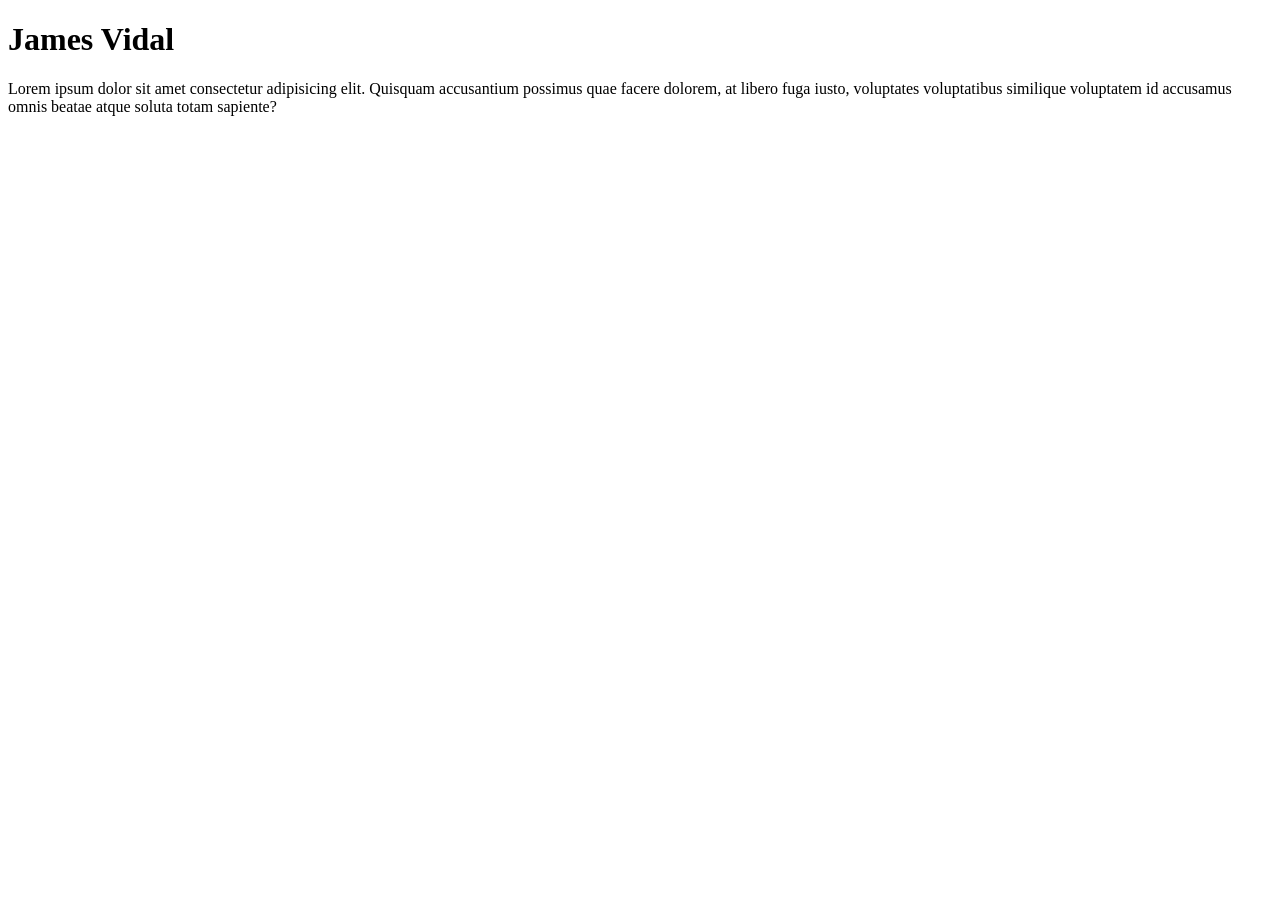
==== index.html @ 276851d6 "index.html" ====
<!DOCTYPE html>
<html lang="en">
<head>
    <meta charset="UTF-8">
    <meta name="viewport" content="width=device-width, initial-scale=1.0">
    <title>James Vidal: Personal Site and Portfolio</title>
</head>
<body>
    <h1>James Vidal</h1>
    <p>Lorem ipsum dolor sit amet consectetur adipisicing elit. Quisquam accusantium possimus quae facere dolorem, at libero fuga iusto, voluptates voluptatibus similique voluptatem id accusamus omnis beatae atque soluta totam sapiente?</p>
    
</body>
</html>
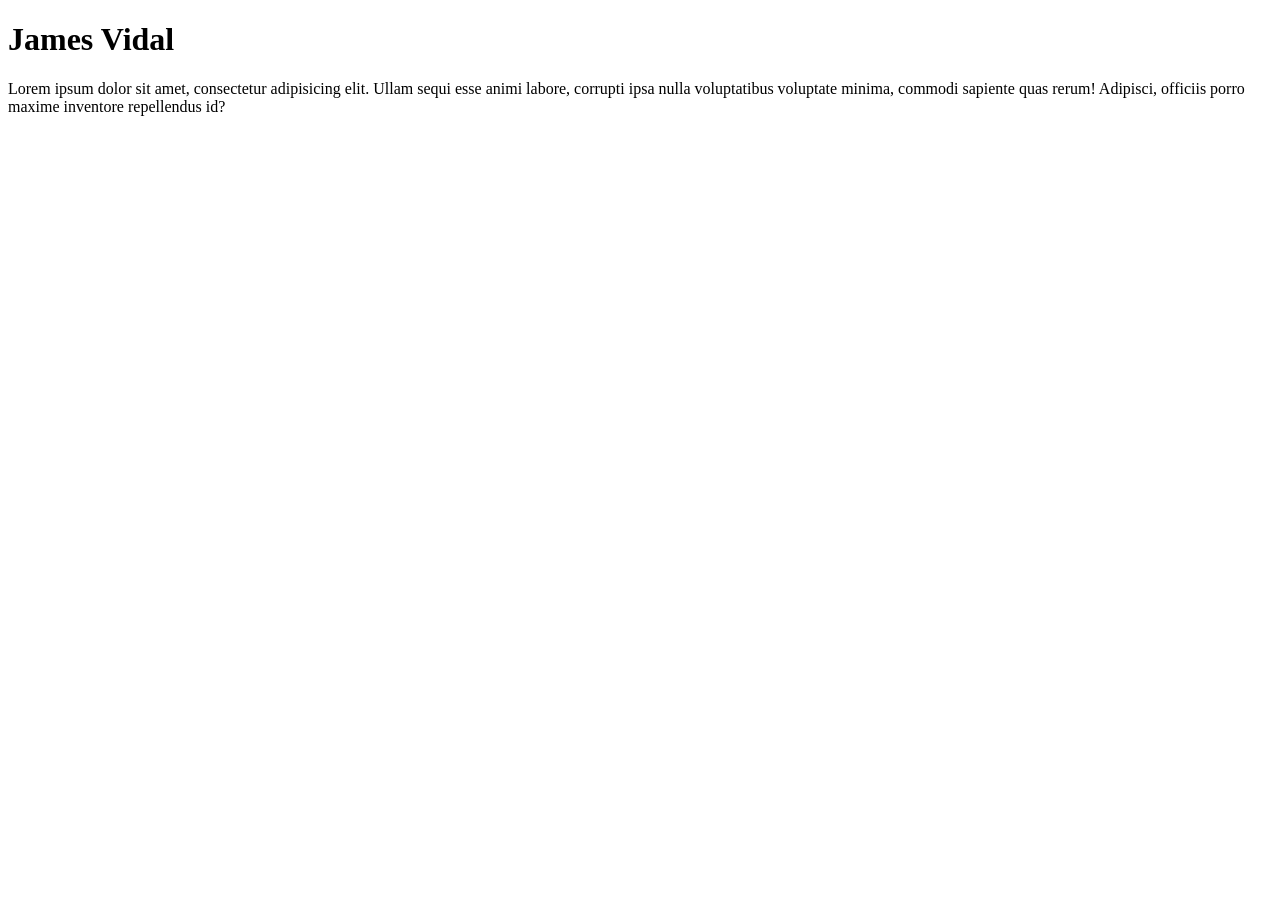
==== commit 4cca2def: "Update index.html" ====
--- a/index.html
+++ b/index.html
@@ -7,7 +7,7 @@
 </head>
 <body>
     <h1>James Vidal</h1>
-    <p>Lorem ipsum dolor sit amet consectetur adipisicing elit. Quisquam accusantium possimus quae facere dolorem, at libero fuga iusto, voluptates voluptatibus similique voluptatem id accusamus omnis beatae atque soluta totam sapiente?</p>
+    <p>Lorem ipsum dolor sit amet, consectetur adipisicing elit. Ullam sequi esse animi labore, corrupti ipsa nulla voluptatibus voluptate minima, commodi sapiente quas rerum! Adipisci, officiis porro maxime inventore repellendus id?</p>
     
 </body>
 </html>
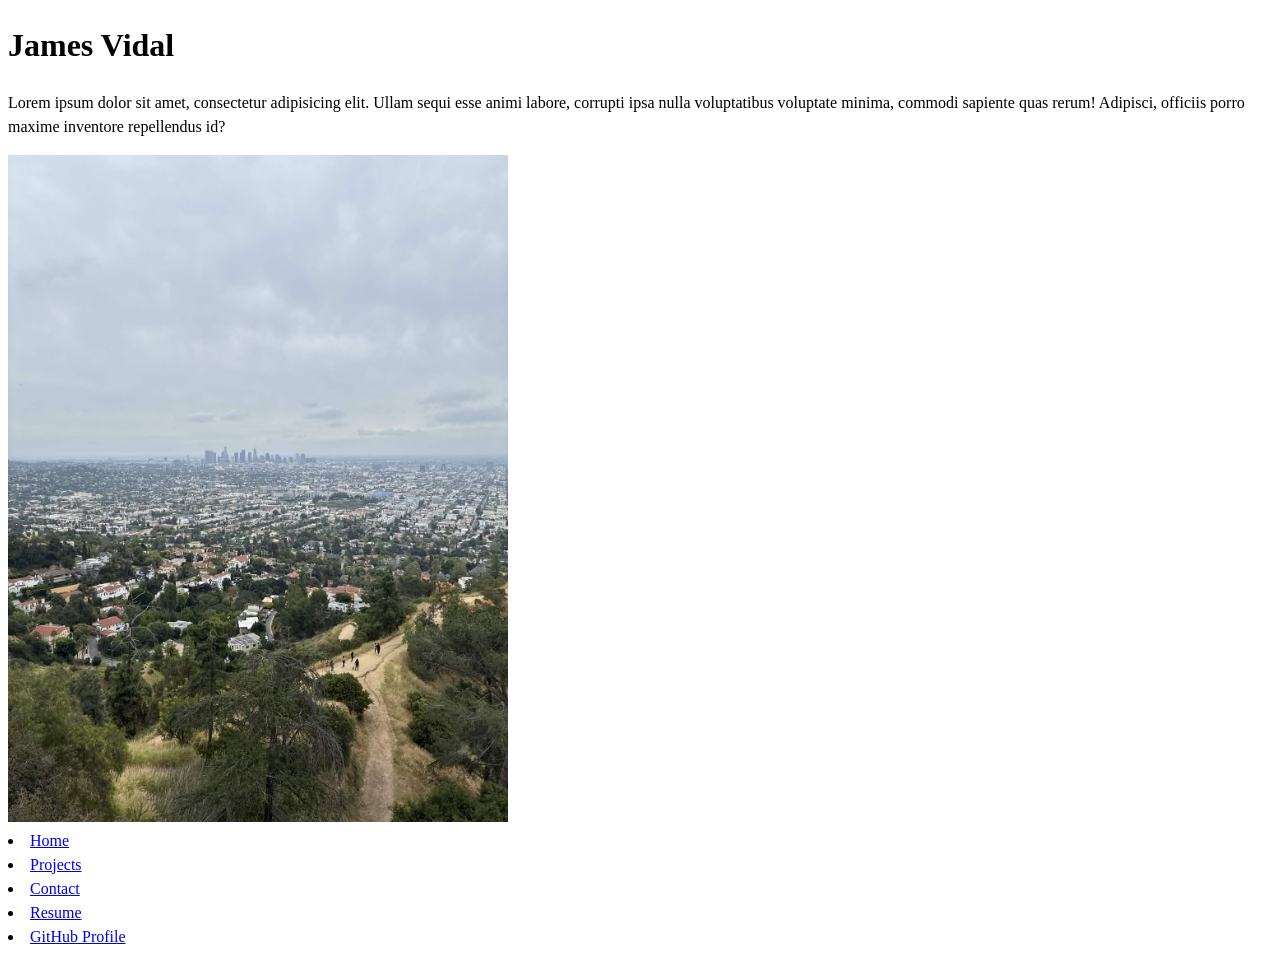
==== commit ce01fcb1: "new nav + contact + projects added nav, added contact and projects page, added picture. completed st" ====
--- a/index.html
+++ b/index.html
@@ -4,10 +4,21 @@
     <meta charset="UTF-8">
     <meta name="viewport" content="width=device-width, initial-scale=1.0">
     <title>James Vidal: Personal Site and Portfolio</title>
+    <link rel="stylesheet" href="style.css">
 </head>
 <body>
     <h1>James Vidal</h1>
-    <p>Lorem ipsum dolor sit amet, consectetur adipisicing elit. Ullam sequi esse animi labore, corrupti ipsa nulla voluptatibus voluptate minima, commodi sapiente quas rerum! Adipisci, officiis porro maxime inventore repellendus id?</p>
-    
+    <p>Lorem ipsum dolor sit amet, consectetur adipisicing elit. Ullam sequi esse animi labore, 
+        corrupti ipsa nulla voluptatibus voluptate minima, commodi sapiente quas rerum! Adipisci, officiis porro maxime inventore repellendus id?</p>
+    <img src="images/griffth.jpg" alt = 'View of Los Angeles skyline taken from Griffith Observatory. 
+    It is barely visible due to cloudiness and bad camera quality from the iPhone 16e.' width="500">
+
+    <nav>
+        <li><a href="index.html">Home</a></li>
+        <li><a href="projects/index.html">Projects</a></li>
+        <li><a href="contact/index.html">Contact</a></li>
+        <li><a href="resume/index.html">Resume</a></li>
+        <li><a href="https://github.com/jamrvidal" target="_blank">GitHub Profile</a></li>
+    </nav>
 </body>
 </html>
--- a/style.css
+++ b/style.css
@@ -0,0 +1,3 @@
+body {
+   font: 100%/1.5 system ui;
+}
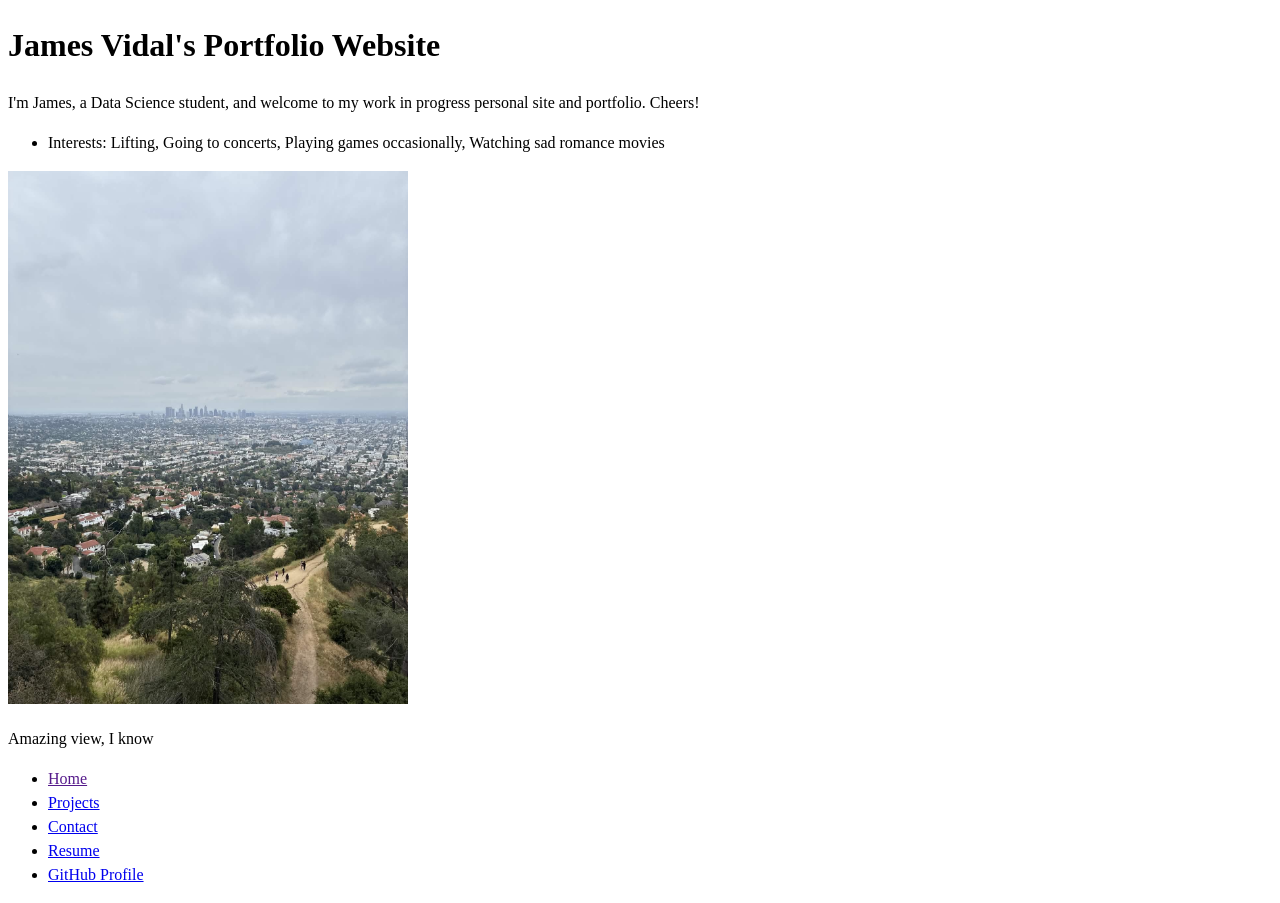
==== commit 7108dd3c: "step 8 added resume, tweaked images, changed description on home page, tweaked nav" ====
--- a/index.html
+++ b/index.html
@@ -7,18 +7,26 @@
     <link rel="stylesheet" href="style.css">
 </head>
 <body>
-    <h1>James Vidal</h1>
-    <p>Lorem ipsum dolor sit amet, consectetur adipisicing elit. Ullam sequi esse animi labore, 
-        corrupti ipsa nulla voluptatibus voluptate minima, commodi sapiente quas rerum! Adipisci, officiis porro maxime inventore repellendus id?</p>
-    <img src="images/griffth.jpg" alt = 'View of Los Angeles skyline taken from Griffith Observatory. 
-    It is barely visible due to cloudiness and bad camera quality from the iPhone 16e.' width="500">
+    <h1>James Vidal's Portfolio Website</h1>
+    <p>
+        I'm James, a Data Science student, and welcome to my work in progress personal site and portfolio. Cheers!
+    </p>
+    <ul>
+        <li>Interests: Lifting, Going to concerts, Playing games occasionally, Watching sad romance movies</li>
+    </ul>
 
+    <img src="images/griffth.jpg" alt = 'View of Los Angeles skyline taken from Griffith Observatory.'  width="400">
+    <p>
+        Amazing view, I know
+    </p>
     <nav>
-        <li><a href="index.html">Home</a></li>
+        <ul>
+        <li><a href="">Home</a></li>
         <li><a href="projects/index.html">Projects</a></li>
         <li><a href="contact/index.html">Contact</a></li>
         <li><a href="resume/index.html">Resume</a></li>
         <li><a href="https://github.com/jamrvidal" target="_blank">GitHub Profile</a></li>
+        </ul>
     </nav>
 </body>
 </html>
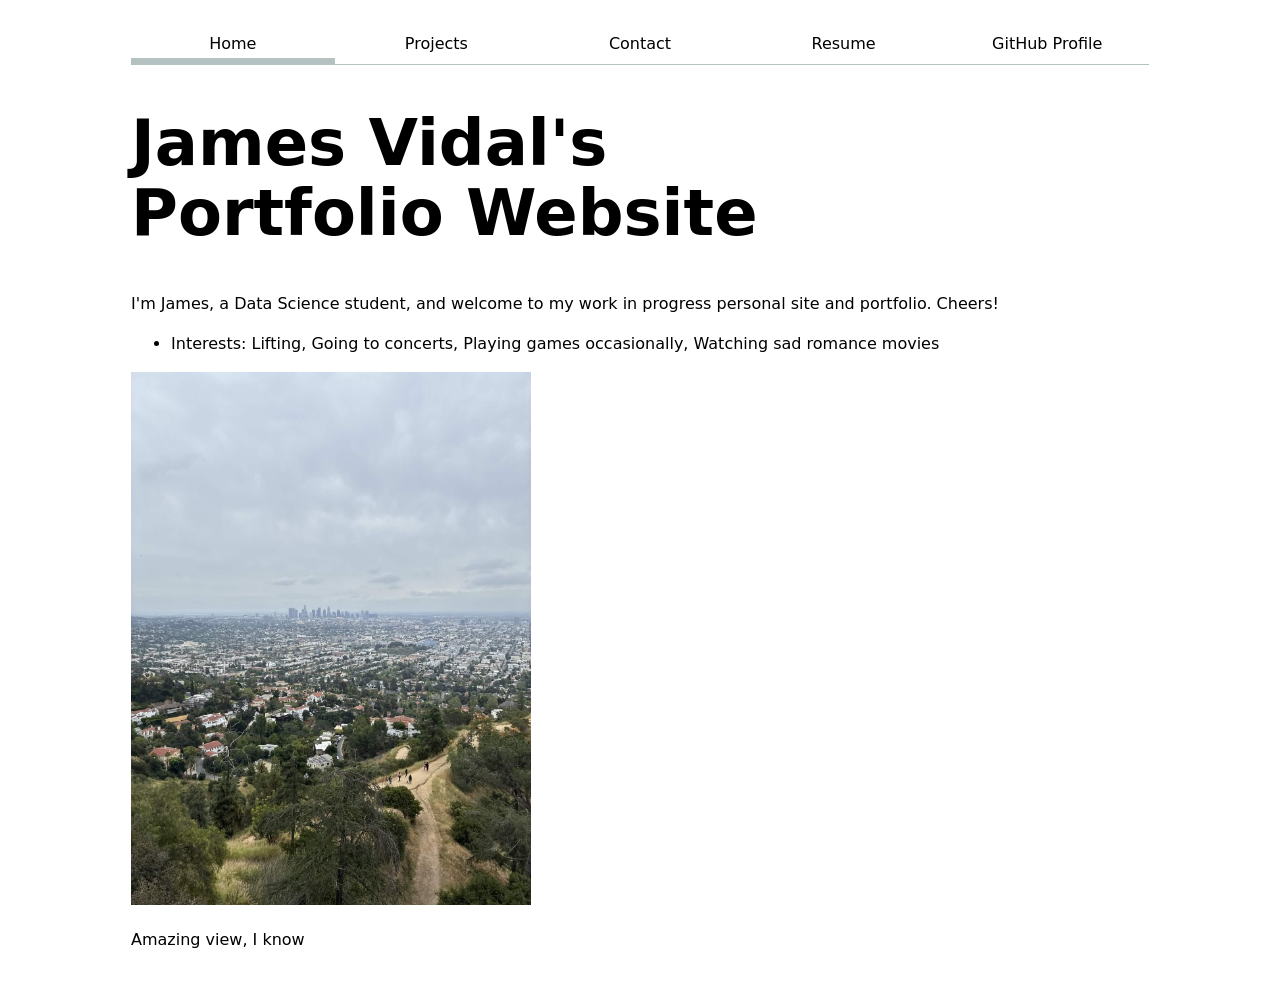
==== commit 60c55ffb: "navigation + projects + contact navigation fixed for all pages; projects page filled with lorem and " ====
--- a/index.html
+++ b/index.html
@@ -7,6 +7,15 @@
     <link rel="stylesheet" href="style.css">
 </head>
 <body>
+        <nav>
+            <ul>
+            <li><a href="" class="current">Home</a></li>
+            <li><a href="projects/index.html" >Projects</a></li>
+            <li><a href="contact/index.html" >Contact</a></li>
+            <li><a href="resume/index.html" >Resume</a></li>
+            <li><a href="https://github.com/jamrvidal" target="_blank">GitHub Profile</a></li>
+            </ul>
+        </nav>
     <h1>James Vidal's Portfolio Website</h1>
     <p>
         I'm James, a Data Science student, and welcome to my work in progress personal site and portfolio. Cheers!
@@ -19,14 +28,5 @@
     <p>
         Amazing view, I know
     </p>
-    <nav>
-        <ul>
-        <li><a href="">Home</a></li>
-        <li><a href="projects/index.html">Projects</a></li>
-        <li><a href="contact/index.html">Contact</a></li>
-        <li><a href="resume/index.html">Resume</a></li>
-        <li><a href="https://github.com/jamrvidal" target="_blank">GitHub Profile</a></li>
-        </ul>
-    </nav>
 </body>
 </html>
--- a/style.css
+++ b/style.css
@@ -1,3 +1,86 @@
 body {
-   font: 100%/1.5 system ui;
+   font: 100%/1.5 system-ui;
+   max-width: 100ch;
+   margin-inline: auto;
+   padding: 1em;
+}
+
+nav ul, nav li{
+   display: contents;
+}
+
+nav {
+   display: flex; 
+   margin-bottom: 1em;
+   border-bottom: 1px solid oklch(80% 3% 200);
+}
+
+nav a{
+   flex: 1;
+   text-decoration: none;
+   color: inherit;
+   text-align: center;
+   padding: 0.5em;
+}
+
+nav a.current{
+   border-bottom:0.4em solid oklch(80% 3% 200); 
+   padding-bottom: 0.1em;
+}
+
+nav a:hover{
+   border-bottom: 0.4em solid var(--color-accent);
+   padding-bottom: 0.1em;
+   background-color: oklch(from var(--color-accent) 95% 5% h);
+}
+
+html{
+   --color-accent: oklch(80% 3% 200);
+   accent-color: var(--color-accent);
+}
+
+input, textarea, button{
+   font: inherit;
+}
+
+form{
+   display: grid;
+   grid-template-columns: auto 1fr;
+   gap: 1em;
+}
+
+form label{
+   display: grid;
+   grid-template-columns: subgrid;
+   grid-column: 1/-1;
+}
+
+button{
+   grid-column: 1/-1;
+}
+
+.projects{
+   display: grid;
+   grid-template-columns: repeat(auto-fill, minmax(15em, 1fr));
+   gap:1em;
+}
+
+.projects article{
+   display: grid;
+   grid-template-columns: subgrid;
+   grid-row: span 3;
+   gap: 1em
+}
+
+.projects h2{
+   margin: 0;
+}
+
+h1{
+   font-size: 400%;
+}
+
+h1, h2, h3, h4, h5, h6{
+   line-height: 1.1;
+   text-wrap: balance;
 }
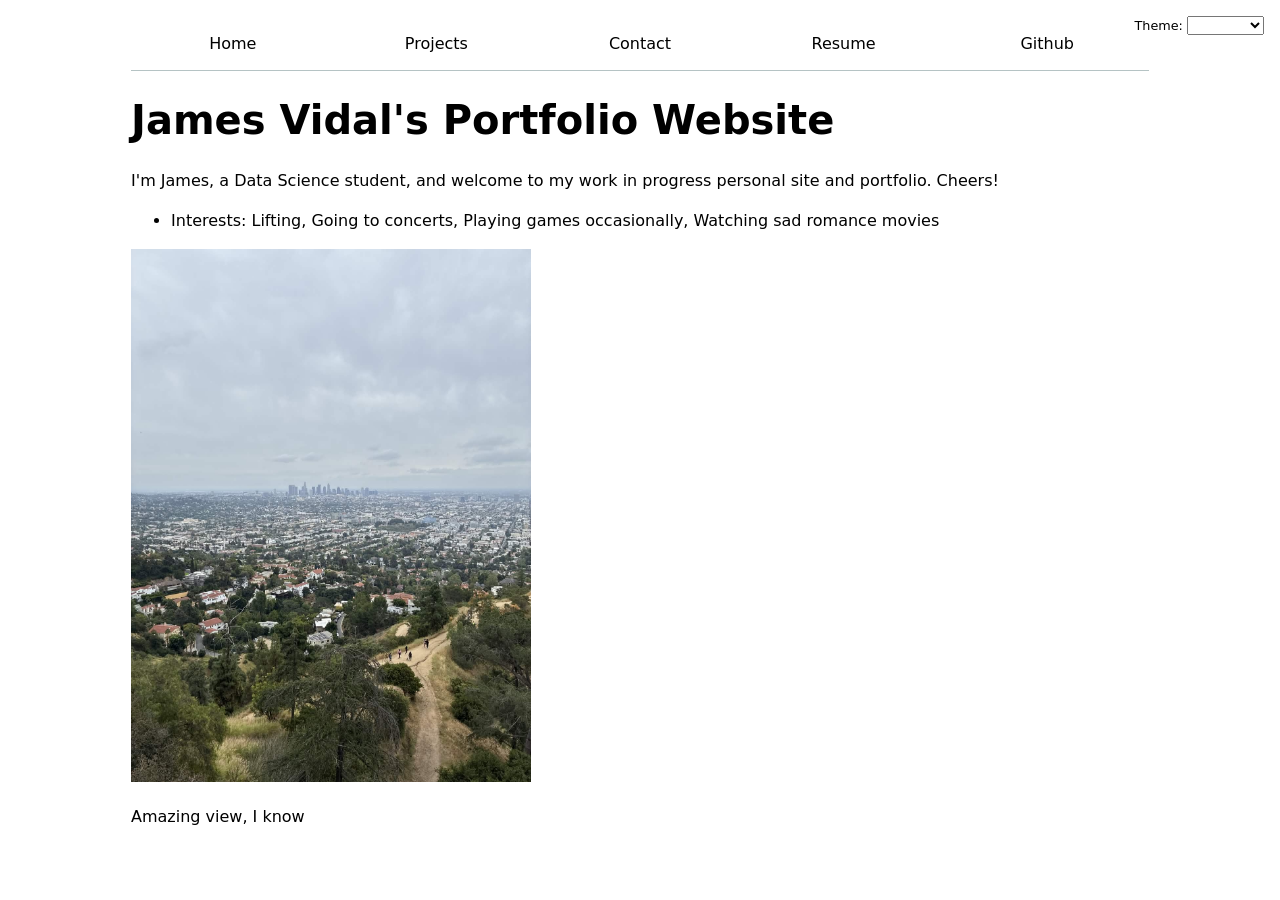
==== commit 202f6f39: "js integration + light and dark mode" ====
--- a/index.html
+++ b/index.html
@@ -5,17 +5,9 @@
     <meta name="viewport" content="width=device-width, initial-scale=1.0">
     <title>James Vidal: Personal Site and Portfolio</title>
     <link rel="stylesheet" href="style.css">
+    <script type ="module" src = "global.js"></script>
 </head>
 <body>
-        <nav>
-            <ul>
-            <li><a href="" class="current">Home</a></li>
-            <li><a href="projects/index.html" >Projects</a></li>
-            <li><a href="contact/index.html" >Contact</a></li>
-            <li><a href="resume/index.html" >Resume</a></li>
-            <li><a href="https://github.com/jamrvidal" target="_blank">GitHub Profile</a></li>
-            </ul>
-        </nav>
     <h1>James Vidal's Portfolio Website</h1>
     <p>
         I'm James, a Data Science student, and welcome to my work in progress personal site and portfolio. Cheers!
--- a/style.css
+++ b/style.css
@@ -10,9 +10,10 @@
 }
 
 nav {
+   --border-color: oklch(50% 10% 200 / 40%);
    display: flex; 
    margin-bottom: 1em;
-   border-bottom: 1px solid oklch(80% 3% 200);
+   border-bottom: 1px solid var(--border-color);
 }
 
 nav a{
@@ -21,22 +22,24 @@
    color: inherit;
    text-align: center;
    padding: 0.5em;
+   border-bottom: 0.4em solid transparent;
 }
 
 nav a.current{
-   border-bottom:0.4em solid oklch(80% 3% 200); 
+   border-bottom-color: var(--border-color);
    padding-bottom: 0.1em;
 }
 
 nav a:hover{
    border-bottom: 0.4em solid var(--color-accent);
    padding-bottom: 0.1em;
-   background-color: oklch(from var(--color-accent) 95% 5% h);
+   background-color: color-mix(in oklch, var(--color-accent), canvas 85%);
 }
 
 html{
-   --color-accent: oklch(80% 3% 200);
+   --color-accent: oklch(65% 15% 200);
    accent-color: var(--color-accent);
+   color-scheme: light dark;
 }
 
 input, textarea, button{
@@ -67,7 +70,7 @@
 
 .projects article{
    display: grid;
-   grid-template-columns: subgrid;
+   grid-template-rows: subgrid;
    grid-row: span 3;
    gap: 1em
 }
@@ -77,10 +80,60 @@
 }
 
 h1{
-   font-size: 400%;
+   font-size: 2.5rem;
 }
 
 h1, h2, h3, h4, h5, h6{
    line-height: 1.1;
    text-wrap: balance;
+}
+
+section{
+   margin: 1em;
+}
+
+section article{
+   display: grid;
+   grid-template-columns: auto 1fr;
+   gap: 2em;
+   align-items: center;
+   margin-bottom: 2em;
+}
+
+.skills-container{
+   display: grid;
+   grid-template-columns: repeat(auto-fill, minmax(20rem, 1fr));
+   gap: 2em;
+   align-items: start;
+}
+
+.skills-container article{
+   display: grid;
+   grid-template-rows: subgrid;
+   grid-row: span 3;
+   gap: 1rem;
+}
+
+.skills-container h3, .skills-container ul {
+   grid-column: 1 / -1;
+}
+
+.skills-logo{
+   display: flex;
+   flex-wrap: wrap;
+   gap: 1em;
+   align-items: center;
+}
+
+.skills-logo img{
+   height: 75px;
+   width: auto;
+   max-width: 100%;
+}
+
+.color-scheme {
+   position: absolute;
+   top: 1rem;
+   right: 1rem;
+   font-size: 80%;
 }
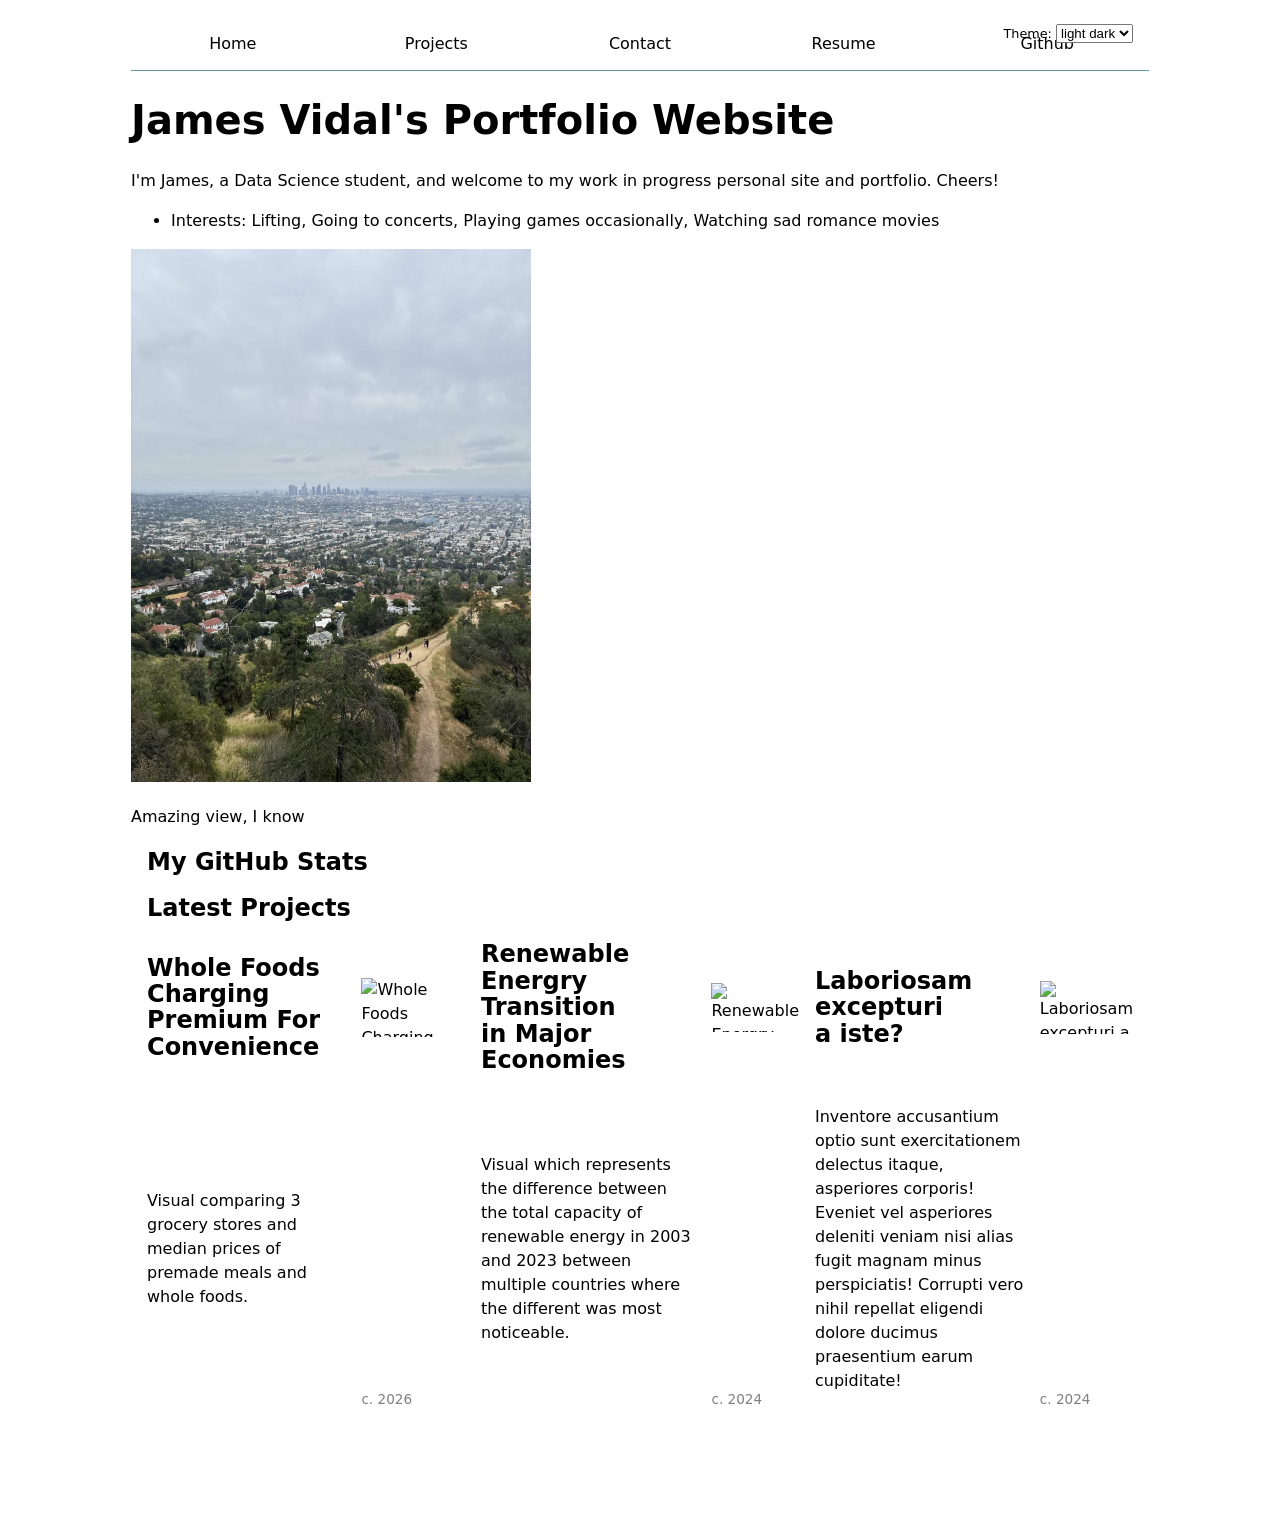
==== commit 1e2f890c: "lab 4 changes all the changes for lab 4, the projects page is updated as a json" ====
--- a/index.html
+++ b/index.html
@@ -5,7 +5,7 @@
     <meta name="viewport" content="width=device-width, initial-scale=1.0">
     <title>James Vidal: Personal Site and Portfolio</title>
     <link rel="stylesheet" href="style.css">
-    <script type ="module" src = "global.js"></script>
+    <script src="index.js" type="module" defer></script>
 </head>
 <body>
     <h1>James Vidal's Portfolio Website</h1>
@@ -16,9 +16,17 @@
         <li>Interests: Lifting, Going to concerts, Playing games occasionally, Watching sad romance movies</li>
     </ul>
 
-    <img src="images/griffth.jpg" alt = 'View of Los Angeles skyline taken from Griffith Observatory.'  width="400">
-    <p>
-        Amazing view, I know
-    </p>
+    <img src="images/griffth.jpg" alt='View of Los Angeles skyline taken from Griffith Observatory.' width="400">
+    <p>Amazing view, I know</p>
+
+    <section>
+        <h2>My GitHub Stats</h2>
+        <div id="profile-stats"></div>
+    </section>
+
+    <section>
+        <h2>Latest Projects</h2>
+        <div class="projects"></div>
+    </section>
 </body>
 </html>
--- a/style.css
+++ b/style.css
@@ -3,6 +3,7 @@
    max-width: 100ch;
    margin-inline: auto;
    padding: 1em;
+   position: relative;
 }
 
 nav ul, nav li{
@@ -10,10 +11,9 @@
 }
 
 nav {
-   --border-color: oklch(50% 10% 200 / 40%);
    display: flex; 
    margin-bottom: 1em;
-   border-bottom: 1px solid var(--border-color);
+   border-bottom: 1px solid var(--color-accent);
 }
 
 nav a{
@@ -33,7 +33,7 @@
 nav a:hover{
    border-bottom: 0.4em solid var(--color-accent);
    padding-bottom: 0.1em;
-   background-color: color-mix(in oklch, var(--color-accent), canvas 85%);
+   background-color: oklch(from  var(--color-accent) 95% 5% h);
 }
 
 html{
@@ -71,9 +71,10 @@
 .projects article{
    display: grid;
    grid-template-rows: subgrid;
-   grid-row: span 3;
+   grid-row: span 4;
    gap: 1em
 }
+
 
 .projects h2{
    margin: 0;
@@ -134,6 +135,38 @@
 .color-scheme {
    position: absolute;
    top: 1rem;
-   right: 1rem;
+   right: 2rem;
    font-size: 80%;
+}
+
+#profile-stats dl {
+    display: grid;
+    grid-template-columns: repeat(4, 1fr);
+}
+
+#profile-stats dt {
+    grid-row: 1;
+    font-weight: bold;
+    font-size: 0.85rem;
+    color: gray;
+    text-transform: uppercase;
+}
+
+#profile-stats dd {
+    grid-row: 2;
+    font-size: 1.5rem;
+    font-weight: bold;
+    margin: 0;
+}
+
+article img {
+    width: 100%;
+    aspect-ratio: 16/9;
+    object-fit: cover;
+}
+
+article footer {
+    font-size: 0.85rem;
+    color: gray;
+    margin-top: auto;
 }
